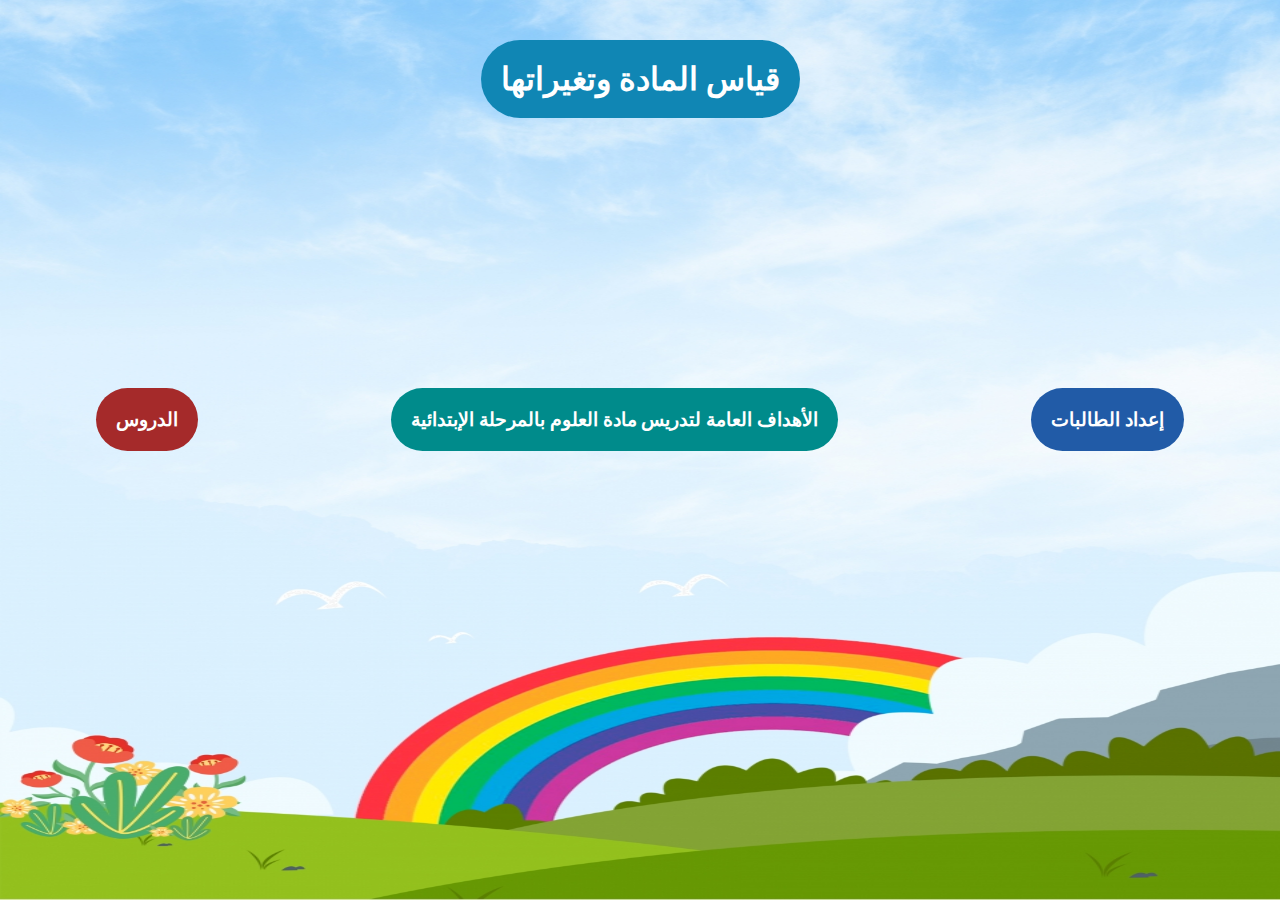
==== index.html @ 5c0f9a6e "Add files via upload" ====
<!DOCTYPE html>
<html lang="en" dir="rtl">
  <head>
    <meta charset="UTF-8" />
    <meta http-equiv="X-UA-Compatible" content="IE=edge" />
    <meta name="viewport" content="width=device-width, initial-scale=1.0" />
    <link rel="stylesheet" href="./material/main.css" />
    <link rel="stylesheet" href="./material/index.css" />

    <title>قياس المادة وتغيراتها</title>
  </head>
  <body>
    <h1>قياس المادة وتغيراتها</h1>

    <main>
      <div>
        <a href="./prepare.html" class="_1">إعداد الطالبات</a>
        <a href="./goals.html" class="_2"
          >الأهداف العامة لتدريس مادة العلوم بالمرحلة الإبتدائية</a
        >
        <a href="./lessons.html" class="_3">الدروس</a>
      </div>
    </main>
  </body>
</html>
---- material/main.css ----
body {
  background: url("./pngtree-cartoon-fresh-grass-background-material-image_130053.jpg");
  background-repeat: no-repeat;
  background-size: 100vw 100vh;
}

h1 {
  display: inline-block;
  width: fit-content;
  padding: 20px;
  border-radius: 50px;
  margin-top: 40px;
  background-color: rgb(16, 134, 180);
  color: white;
  text-align: center;
}

div a img {
  width: 50px;
  background-color: rgb(255, 255, 255);
  border-radius: 50%;
  position: absolute;
  bottom: 20px;
  left: 20px;
}

iframe {
  margin-bottom: 30px;
}
---- material/index.css ----
html,
body,
* {
  margin: 0;
  padding: 0;
  box-sizing: border-box;
}
body {
  text-align: center;
}
main {
  display: flex;
  justify-content: center;
  margin-top: 30vh;
}
div {
  display: flex;
  width: 100%;
  justify-content: space-around;
}
@media only screen and (max-width: 900px) {
  main {
    margin-top: 20vh;
  }
  div {
    flex-direction: column;
    align-items: center;
  }
  a {
    width: fit-content;
    margin: 20px 0;
  }
}

a {
  text-decoration: none;
  padding: 20px;
  border-radius: 90px;
  display: inline;
  font-size: 1.2em;
  font-weight: bold;
  color: white;
  text-align: center;
}
a:hover {
  color: black;
  transform: scale(1.1);
}
._1 {
  background-color: rgb(33, 91, 167);
}
._2 {
  background-color: darkcyan;
}
._3 {
  background-color: brown;
}
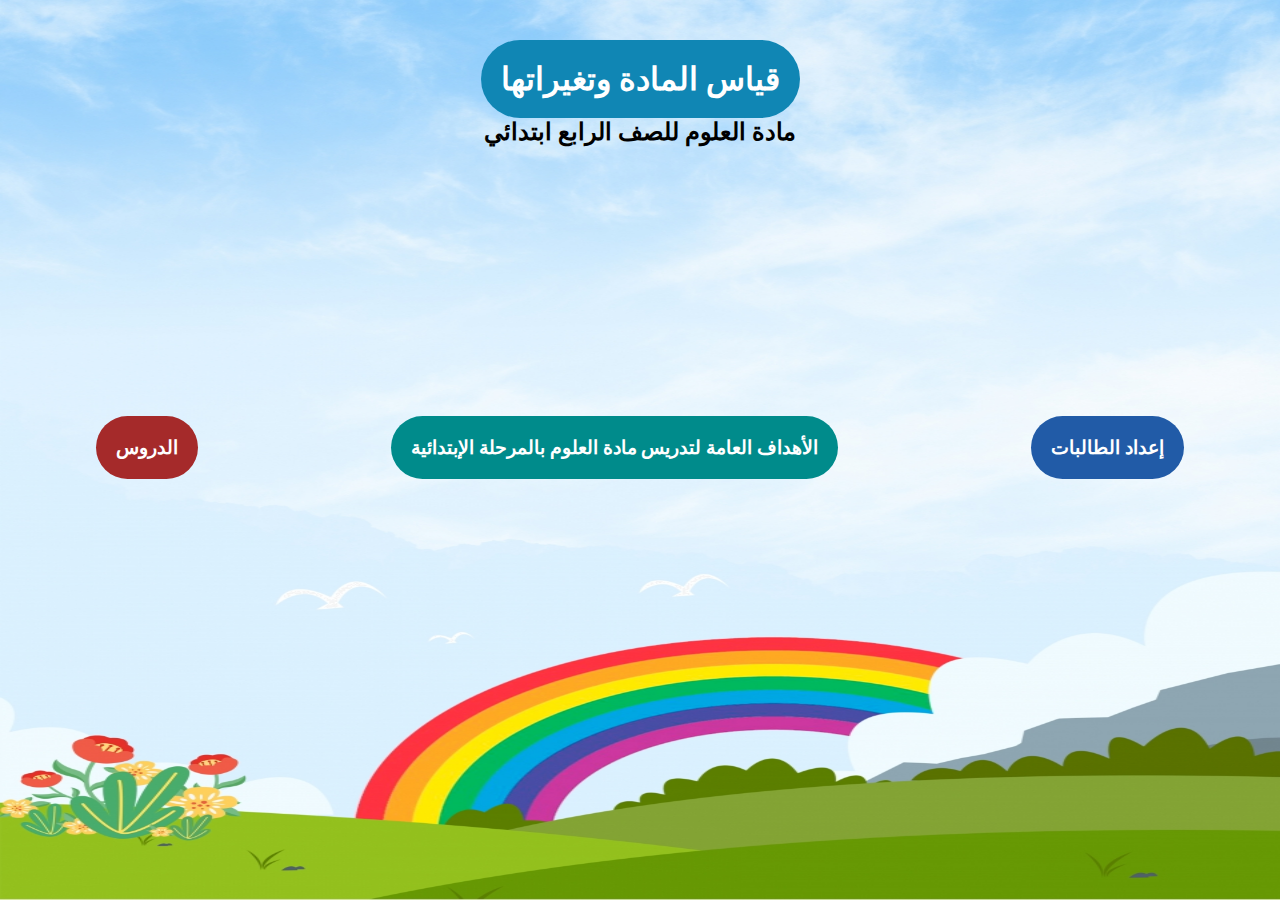
==== commit ecccd9fc: "Add files via upload" ====
--- a/index.html
+++ b/index.html
@@ -11,6 +11,7 @@
   </head>
   <body>
     <h1>قياس المادة وتغيراتها</h1>
+    <h2>مادة العلوم للصف الرابع ابتدائي</h2>
 
     <main>
       <div>
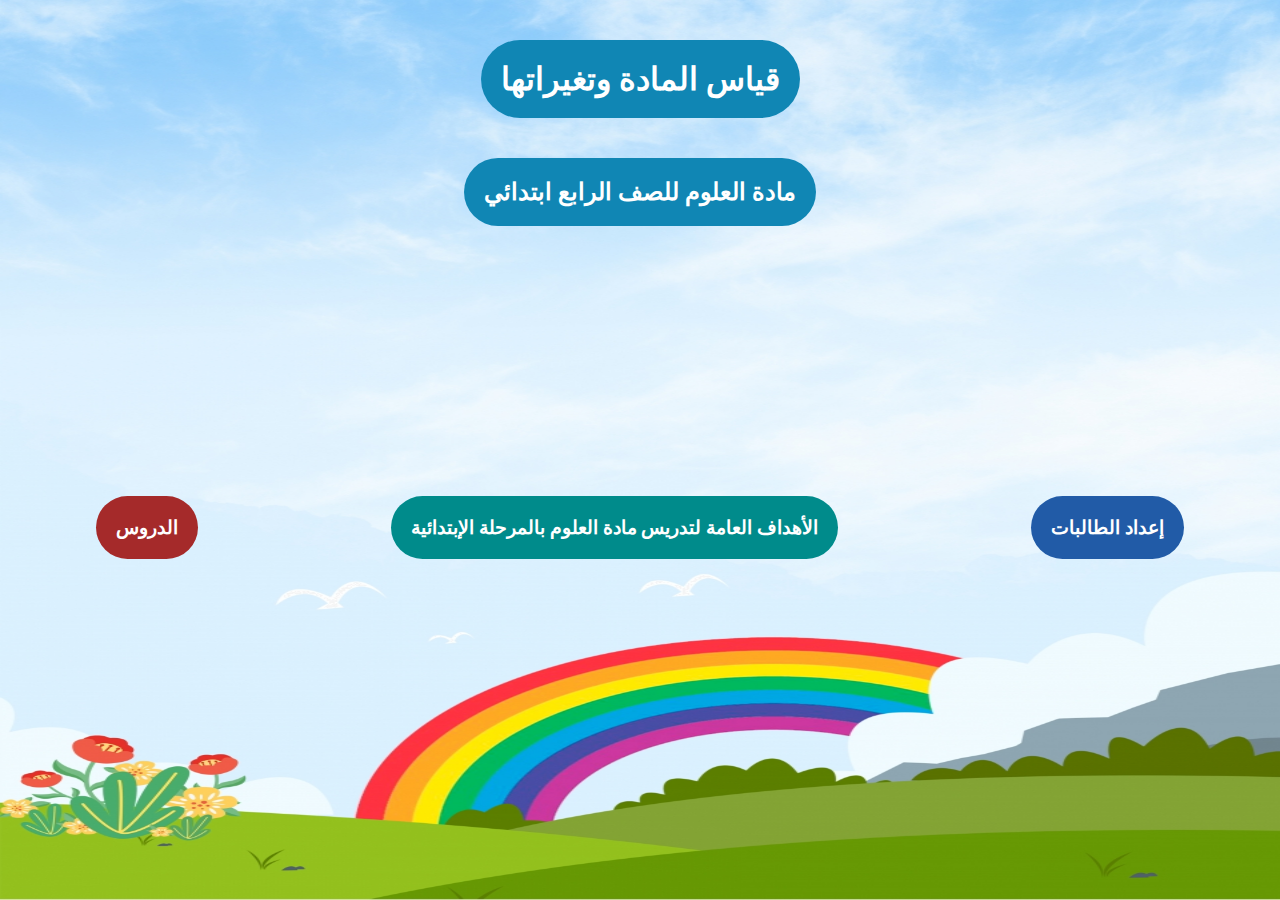
==== commit 7ea0fe06: "Add files via upload" ====
--- a/index.html
+++ b/index.html
@@ -11,6 +11,7 @@
   </head>
   <body>
     <h1>قياس المادة وتغيراتها</h1>
+    <br />
     <h2>مادة العلوم للصف الرابع ابتدائي</h2>
 
     <main>
--- a/material/main.css
+++ b/material/main.css
@@ -26,4 +26,17 @@
 
 iframe {
   margin-bottom: 30px;
+  width: 80%;
 }
+@media (min-width: 1000px) {
+  iframe {
+    width: 50%;
+  }
+}
+ul {
+  display: inline-block;
+  text-align: right;
+  margin: 40px auto;
+  color: black;
+  font-size: 1.4em;
+}
--- a/material/index.css
+++ b/material/index.css
@@ -6,6 +6,16 @@
   box-sizing: border-box;
 }
 body {
+  text-align: center;
+}
+h2 {
+  display: inline-block;
+  padding: 20px;
+  border-radius: 50px;
+  margin: 0 auto;
+  margin-top: 40px;
+  background-color: rgb(16, 134, 180);
+  color: white;
   text-align: center;
 }
 main {
